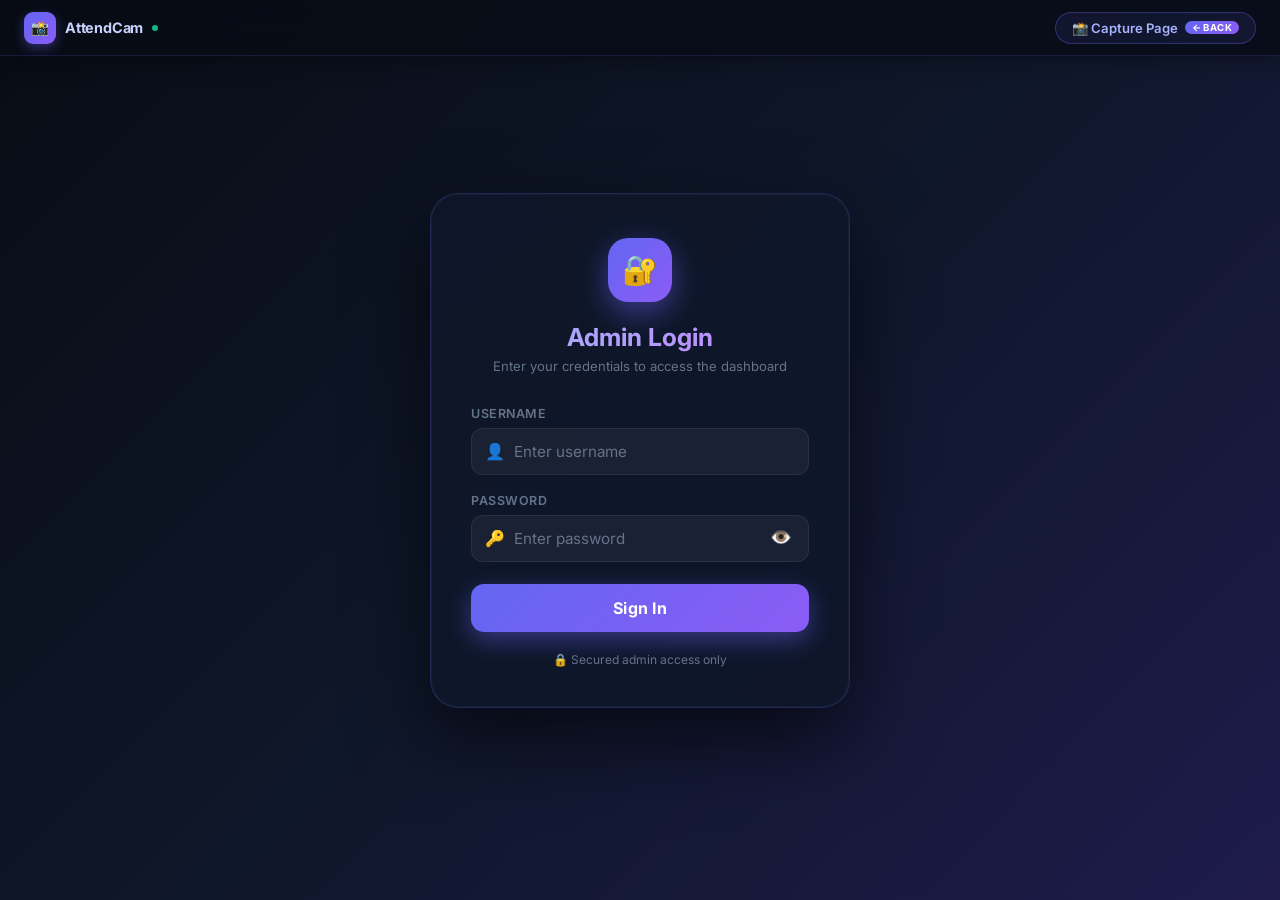
==== admin.html @ cc84cb73 "Add files via upload" ====
<!DOCTYPE html>
<html lang="en">
<head>
  <meta charset="UTF-8" />
  <meta name="viewport" content="width=device-width, initial-scale=1.0" />
  <title>Admin Login — Attendance Dashboard</title>
  <link rel="preconnect" href="https://fonts.googleapis.com" />
  <link rel="preconnect" href="https://fonts.gstatic.com" crossorigin />
  <link href="https://fonts.googleapis.com/css2?family=Inter:wght@300;400;600;700&display=swap" rel="stylesheet" />
  <style>
    /* ─── Tokens ─────────────────────────────────────────────── */
    :root {
      --bg:           #080c14;
      --surface:      rgba(15,23,42,0.90);
      --surface2:     rgba(30,41,59,0.70);
      --border:       rgba(99,102,241,0.22);
      --border2:      rgba(255,255,255,0.07);
      --accent:       #6366f1;
      --accent2:      #8b5cf6;
      --success:      #10b981;
      --error:        #ef4444;
      --text:         #f1f5f9;
      --muted:        #64748b;
      --font:         'Inter', system-ui, sans-serif;
    }

    *, *::before, *::after { margin:0; padding:0; box-sizing:border-box; }

    body {
      font-family: var(--font);
      background: var(--bg);
      color: var(--text);
      min-height: 100vh;
    }

    /* animated blobs */
    body::before, body::after {
      content:'';
      position:fixed;
      border-radius:50%;
      filter:blur(130px);
      opacity:.16;
      animation:drift 14s ease-in-out infinite alternate;
      pointer-events:none;
      z-index:0;
    }
    body::before {
      width:600px;height:600px;
      background:radial-gradient(circle,#6366f1,#8b5cf6);
      top:-150px;left:-120px;
    }
    body::after {
      width:450px;height:450px;
      background:radial-gradient(circle,#06b6d4,#3b82f6);
      bottom:-120px;right:-80px;
      animation-delay:-7s;
    }
    @keyframes drift {
      from{transform:translate(0,0) scale(1);}
      to  {transform:translate(50px,40px) scale(1.1);}
    }

    /* ═══════════════════════════════════════════════════════════
       LOGIN SCREEN
    ═══════════════════════════════════════════════════════════ */
    #loginScreen {
      position:fixed;
      inset:0;
      z-index:100;
      display:flex;
      align-items:center;
      justify-content:center;
      padding:20px;
      background: linear-gradient(135deg,#080c14 0%,#0f172a 50%,#1e1b4b 100%);
    }
    #loginScreen.hidden { display:none; }

    .login-card {
      position:relative;
      z-index:1;
      background:var(--surface);
      backdrop-filter:blur(28px);
      border:1px solid var(--border);
      border-radius:28px;
      padding:44px 40px 40px;
      width:min(92vw,420px);
      box-shadow:0 32px 80px rgba(0,0,0,0.6), 0 0 0 1px rgba(255,255,255,0.04) inset;
      animation:fadeUp .5s ease both;
    }
    @keyframes fadeUp {
      from{opacity:0;transform:translateY(24px);}
      to  {opacity:1;transform:translateY(0);}
    }

    .login-logo {
      width:64px;height:64px;
      background:linear-gradient(135deg,var(--accent),var(--accent2));
      border-radius:20px;
      display:flex;align-items:center;justify-content:center;
      font-size:1.8rem;
      margin:0 auto 20px;
      box-shadow:0 10px 30px rgba(99,102,241,0.5);
    }
    .login-title {
      text-align:center;
      font-size:1.55rem;
      font-weight:700;
      background:linear-gradient(to right,#a5b4fc,#c084fc);
      -webkit-background-clip:text;
      -webkit-text-fill-color:transparent;
      margin-bottom:6px;
    }
    .login-subtitle {
      text-align:center;
      font-size:0.82rem;
      color:var(--muted);
      margin-bottom:32px;
    }

    /* form fields */
    .field {
      display:flex;
      flex-direction:column;
      gap:7px;
      margin-bottom:18px;
    }
    .field label {
      font-size:0.78rem;
      font-weight:600;
      color:var(--muted);
      letter-spacing:.5px;
      text-transform:uppercase;
    }
    .input-wrap {
      position:relative;
    }
    .input-wrap .icon {
      position:absolute;
      left:14px;top:50%;transform:translateY(-50%);
      font-size:1rem;
      pointer-events:none;
    }
    .field input {
      width:100%;
      background:rgba(255,255,255,0.05);
      border:1px solid var(--border2);
      border-radius:12px;
      padding:13px 16px 13px 42px;
      color:var(--text);
      font-family:var(--font);
      font-size:0.95rem;
      outline:none;
      transition:border-color .25s, box-shadow .25s, background .25s;
    }
    .field input:focus {
      border-color:var(--accent);
      background:rgba(99,102,241,0.06);
      box-shadow:0 0 0 3px rgba(99,102,241,0.18);
    }
    .field input::placeholder { color:var(--muted); }

    /* eye toggle */
    .eye-btn {
      position:absolute;
      right:13px;top:50%;transform:translateY(-50%);
      background:none;border:none;cursor:pointer;
      color:var(--muted);font-size:1.1rem;
      padding:4px;transition:color .2s;
      line-height:1;
    }
    .eye-btn:hover { color:var(--text); }

    /* error */
    .login-error {
      background:rgba(239,68,68,.1);
      border:1px solid rgba(239,68,68,.35);
      border-radius:10px;
      padding:10px 14px;
      font-size:0.82rem;
      color:#fca5a5;
      margin-bottom:16px;
      display:none;
      animation:shake .35s ease;
    }
    .login-error.show { display:block; }
    @keyframes shake {
      0%,100%{transform:translateX(0);}
      20%,60%{transform:translateX(-6px);}
      40%,80%{transform:translateX(6px);}
    }

    /* login button */
    .login-btn {
      width:100%;
      padding:14px;
      background:linear-gradient(135deg,var(--accent),var(--accent2));
      border:none;border-radius:13px;
      color:#fff;
      font-family:var(--font);
      font-size:1rem;font-weight:700;
      cursor:pointer;
      letter-spacing:.3px;
      transition:opacity .2s, transform .2s, box-shadow .2s;
      box-shadow:0 8px 24px rgba(99,102,241,0.45);
      margin-top:4px;
      position:relative;
      overflow:hidden;
    }
    .login-btn:hover  { opacity:.9; transform:translateY(-1px); box-shadow:0 12px 32px rgba(99,102,241,0.55); }
    .login-btn:active { transform:translateY(0); }
    .login-btn .btn-shimmer {
      position:absolute;inset:0;
      background:linear-gradient(105deg,transparent 40%,rgba(255,255,255,.18) 50%,transparent 60%);
      transform:translateX(-100%);
      transition:transform .6s ease;
    }
    .login-btn:hover .btn-shimmer { transform:translateX(100%); }

    .login-footer {
      text-align:center;
      margin-top:20px;
      font-size:0.75rem;
      color:var(--muted);
    }

    /* ═══════════════════════════════════════════════════════════
       DASHBOARD
    ═══════════════════════════════════════════════════════════ */
    #dashboardScreen {
      display:none;
      min-height:100vh;
      padding:40px 20px;
      position:relative;
      z-index:1;
    }
    #dashboardScreen.visible { display:block; }

    .container {
      max-width:1200px;
      margin:0 auto;
      display:flex;
      flex-direction:column;
      gap:32px;
    }

    header {
      display:flex;
      justify-content:space-between;
      align-items:center;
      border-bottom:1px solid rgba(255,255,255,0.08);
      padding-bottom:24px;
      flex-wrap:wrap;
      gap:16px;
    }

    .header-left h1 {
      font-size:2rem;
      font-weight:700;
      background:linear-gradient(to right,#a5b4fc,#818cf8,#c084fc);
      -webkit-background-clip:text;
      -webkit-text-fill-color:transparent;
    }
    .header-left p {
      color:var(--muted);
      margin-top:4px;
      font-size:0.88rem;
    }

    .header-actions {
      display:flex;
      align-items:center;
      gap:12px;
      flex-wrap:wrap;
    }

    .stats {
      font-size:0.88rem;
      color:var(--muted);
      background:rgba(30,41,59,0.6);
      padding:8px 16px;
      border-radius:50px;
      border:1px solid var(--border);
    }

    /* user pill */
    .user-pill {
      display:flex;
      align-items:center;
      gap:8px;
      background:rgba(99,102,241,0.12);
      border:1px solid rgba(99,102,241,0.3);
      border-radius:50px;
      padding:6px 14px 6px 8px;
      font-size:0.85rem;
      font-weight:600;
      color:#a5b4fc;
    }
    .user-avatar {
      width:28px;height:28px;
      background:linear-gradient(135deg,var(--accent),var(--accent2));
      border-radius:50%;
      display:flex;align-items:center;justify-content:center;
      font-size:.8rem;font-weight:700;color:#fff;
    }

    .action-btn {
      padding:9px 18px;
      background:linear-gradient(135deg,var(--accent) 0%,#4f46e5 100%);
      border:none;border-radius:10px;
      color:#fff;font-family:var(--font);
      font-size:0.88rem;font-weight:600;
      cursor:pointer;
      transition:all .2s ease;
      box-shadow:0 4px 12px rgba(99,102,241,0.35);
    }
    .action-btn:hover { transform:translateY(-1px); box-shadow:0 6px 18px rgba(99,102,241,0.5); }

    .logout-btn {
      padding:9px 18px;
      background:rgba(239,68,68,.12);
      border:1px solid rgba(239,68,68,.3);
      border-radius:10px;
      color:#fca5a5;font-family:var(--font);
      font-size:0.88rem;font-weight:600;
      cursor:pointer;
      transition:all .2s ease;
    }
    .logout-btn:hover { background:rgba(239,68,68,.22); transform:translateY(-1px); }

    /* Grid */
    .records-grid {
      display:grid;
      grid-template-columns:repeat(auto-fill,minmax(300px,1fr));
      gap:24px;
    }

    .record-card {
      background:var(--surface2);
      backdrop-filter:blur(12px);
      border:1px solid var(--border);
      border-radius:18px;
      overflow:hidden;
      display:flex;flex-direction:column;
      transition:transform .3s ease, box-shadow .3s ease;
      box-shadow:0 10px 25px rgba(0,0,0,0.25);
      animation:fadeUp .4s ease both;
    }
    .record-card:hover {
      transform:translateY(-5px);
      box-shadow:0 18px 40px rgba(99,102,241,0.18);
    }

    .img-container {
      position:relative;
      width:100%;
      aspect-ratio:4/3;
      background:#090d16;
      overflow:hidden;
    }
    .record-img {
      width:100%;height:100%;
      object-fit:cover;
      transition:transform .4s ease;
    }
    .record-card:hover .record-img { transform:scale(1.04); }

    .img-badge {
      position:absolute;top:10px;right:10px;
      background:rgba(10,15,26,0.85);
      border:1px solid rgba(255,255,255,0.1);
      padding:3px 8px;border-radius:6px;
      font-size:0.72rem;color:var(--muted);
      backdrop-filter:blur(6px);
    }

    .card-content {
      padding:18px 20px 20px;
      display:flex;flex-direction:column;gap:10px;
    }

    .student-name {
      font-size:1.15rem;font-weight:700;
      color:var(--text);
    }

    .detail-row {
      display:flex;justify-content:space-between;
      font-size:0.83rem;
      border-bottom:1px solid rgba(255,255,255,0.05);
      padding-bottom:8px;
    }
    .detail-row:last-child { border-bottom:none; padding-bottom:0; }
    .detail-label { color:var(--muted); }
    .detail-value { color:var(--text); text-align:right; }

    /* States */
    .loading-state, .empty-state {
      grid-column:1/-1;
      text-align:center;
      padding:80px 40px;
      background:var(--surface2);
      border-radius:18px;
      border:1px dashed var(--border);
      display:flex;flex-direction:column;
      align-items:center;gap:16px;
    }
    .spinner {
      border:4px solid rgba(255,255,255,0.1);
      width:40px;height:40px;border-radius:50%;
      border-left-color:var(--accent);
      animation:spin 1s linear infinite;
    }
    @keyframes spin {
      0%{transform:rotate(0deg);}
      100%{transform:rotate(360deg);}
    }

    /* ─── Shared Navbar ─────────────────────────────────── */
    .topbar {
      position: fixed;
      top: 0; left: 0; right: 0;
      z-index: 999;
      height: 56px;
      display: flex;
      align-items: center;
      justify-content: space-between;
      padding: 0 24px;
      background: rgba(8,12,20,0.80);
      backdrop-filter: blur(20px);
      -webkit-backdrop-filter: blur(20px);
      border-bottom: 1px solid rgba(99,102,241,0.18);
      box-shadow: 0 2px 24px rgba(0,0,0,0.4);
      animation: slideDown .4s ease both;
    }
    @keyframes slideDown {
      from{opacity:0;transform:translateY(-100%);}
      to  {opacity:1;transform:translateY(0);}
    }
    .topbar-brand {
      display: flex;
      align-items: center;
      gap: 9px;
      text-decoration: none;
    }
    .brand-icon {
      width: 32px; height: 32px;
      background: linear-gradient(135deg,var(--accent),var(--accent2));
      border-radius: 9px;
      display: flex; align-items: center; justify-content: center;
      font-size: .9rem;
      box-shadow: 0 4px 12px rgba(99,102,241,0.4);
    }
    .brand-name {
      font-size: .9rem;
      font-weight: 700;
      color: #c7d2fe;
      letter-spacing: -.2px;
    }
    .brand-dot {
      width: 6px; height: 6px;
      background: var(--success);
      border-radius: 50%;
      animation: pulseDot 1.8s ease-in-out infinite;
    }
    @keyframes pulseDot {
      0%,100%{opacity:1;transform:scale(1);}
      50%     {opacity:.35;transform:scale(.6);}
    }
    .topbar-nav-btn {
      display: flex;
      align-items: center;
      gap: 7px;
      padding: 7px 16px;
      background: rgba(99,102,241,0.10);
      border: 1px solid rgba(99,102,241,0.36);
      border-radius: 50px;
      color: #a5b4fc;
      font-family: var(--font);
      font-size: .82rem;
      font-weight: 600;
      text-decoration: none;
      transition: background .22s, border-color .22s, transform .18s, box-shadow .22s;
      white-space: nowrap;
    }
    .topbar-nav-btn:hover {
      background: rgba(99,102,241,0.24);
      border-color: rgba(99,102,241,0.60);
      transform: translateY(-1px);
      box-shadow: 0 4px 16px rgba(99,102,241,0.28);
      color: #e0e7ff;
    }
    .topbar-nav-btn:active { transform:translateY(0); }
    .nav-badge {
      background: linear-gradient(135deg,var(--accent),var(--accent2));
      color: #fff;
      font-size: .6rem;
      font-weight: 700;
      padding: 1px 7px;
      border-radius: 20px;
      letter-spacing: .4px;
      text-transform: uppercase;
    }
  </style>
</head>
<body>

<!-- ─── SHARED NAVBAR ─────────────────────────────────────── -->
<nav class="topbar">
  <a href="/capture" class="topbar-brand">
    <div class="brand-icon">📸</div>
    <span class="brand-name">AttendCam</span>
    <div class="brand-dot"></div>
  </a>
  <a href="/capture" class="topbar-nav-btn" id="captureNavBtn">
    <span>📸 Capture Page</span>
    <span class="nav-badge">← Back</span>
  </a>
</nav>

<!-- ═══ LOGIN SCREEN ═══════════════════════════════════════════ -->
<div id="loginScreen">
  <div class="login-card">
    <div class="login-logo">🔐</div>
    <h1 class="login-title">Admin Login</h1>
    <p class="login-subtitle">Enter your credentials to access the dashboard</p>

    <div class="login-error" id="loginError">❌ Incorrect username or password.</div>

    <div class="field">
      <label>Username</label>
      <div class="input-wrap">
        <span class="icon">👤</span>
        <input type="text" id="usernameInput" placeholder="Enter username" autocomplete="username" />
      </div>
    </div>

    <div class="field">
      <label>Password</label>
      <div class="input-wrap">
        <span class="icon">🔑</span>
        <input type="password" id="passwordInput" placeholder="Enter password" autocomplete="current-password" />
        <button class="eye-btn" id="eyeBtn" type="button" title="Show/hide password">👁️</button>
      </div>
    </div>

    <button class="login-btn" id="loginBtn">
      <span class="btn-shimmer"></span>
      Sign In
    </button>

    <p class="login-footer">🔒 Secured admin access only</p>
  </div>
</div>

<!-- ═══ DASHBOARD SCREEN ════════════════════════════════════════ -->
<div id="dashboardScreen">
  <div class="container">
    <header>
      <div class="header-left">
        <h1>📸 Attendance Logs</h1>
        <p>Real-time auto-capture monitoring panel</p>
      </div>
      <div class="header-actions">
        <div class="user-pill">
          <div class="user-avatar" id="userAvatar">S</div>
          <span id="userLabel">saqib</span>
        </div>
        <div id="recordCount" class="stats">Loading...</div>
        <button class="action-btn" id="refreshBtn">🔄 Refresh</button>
        <button class="logout-btn" id="logoutBtn">⎋ Logout</button>
      </div>
    </header>

    <main class="records-grid" id="recordsGrid">
      <div class="loading-state">
        <div class="spinner"></div>
        <p>Loading attendance logs…</p>
      </div>
    </main>
  </div>
</div>

<script>
  /* ── Credentials ─────────────────────────────────────────── */
  const VALID_USER = "saqib";
  const VALID_PASS = "saqib123";
  const SESSION_KEY = "admin_logged_in";

  /* ── API ─────────────────────────────────────────────────── */
  const API_URL = "http://127.0.0.1:8000/attendance";

  /* ── Elements ────────────────────────────────────────────── */
  const loginScreen     = document.getElementById("loginScreen");
  const dashboardScreen = document.getElementById("dashboardScreen");
  const usernameInput   = document.getElementById("usernameInput");
  const passwordInput   = document.getElementById("passwordInput");
  const loginBtn        = document.getElementById("loginBtn");
  const loginError      = document.getElementById("loginError");
  const eyeBtn          = document.getElementById("eyeBtn");
  const refreshBtn      = document.getElementById("refreshBtn");
  const logoutBtn       = document.getElementById("logoutBtn");
  const grid            = document.getElementById("recordsGrid");
  const countDiv        = document.getElementById("recordCount");

  /* ── Auth ────────────────────────────────────────────────── */
  function showDashboard() {
    loginScreen.classList.add("hidden");
    dashboardScreen.classList.add("visible");
    loadRecords();
  }

  function showLogin() {
    dashboardScreen.classList.remove("visible");
    loginScreen.classList.remove("hidden");
    usernameInput.value = "";
    passwordInput.value = "";
    loginError.classList.remove("show");
  }

  function doLogin() {
    const user = usernameInput.value.trim();
    const pass = passwordInput.value;

    if (user === VALID_USER && pass === VALID_PASS) {
      sessionStorage.setItem(SESSION_KEY, "1");
      loginError.classList.remove("show");
      showDashboard();
    } else {
      loginError.classList.remove("show");
      // force re-trigger animation
      void loginError.offsetWidth;
      loginError.classList.add("show");
      passwordInput.value = "";
      passwordInput.focus();
    }
  }

  // Enter key submits
  [usernameInput, passwordInput].forEach(el => {
    el.addEventListener("keydown", e => { if (e.key === "Enter") doLogin(); });
  });
  loginBtn.addEventListener("click", doLogin);

  // Eye toggle
  eyeBtn.addEventListener("click", () => {
    const isPass = passwordInput.type === "password";
    passwordInput.type = isPass ? "text" : "password";
    eyeBtn.textContent = isPass ? "🙈" : "👁️";
  });

  // Logout
  logoutBtn.addEventListener("click", () => {
    sessionStorage.removeItem(SESSION_KEY);
    showLogin();
  });

  // On load — check session
  if (sessionStorage.getItem(SESSION_KEY) === "1") {
    showDashboard();
  }
  // else login screen is already visible by default

  /* ── Load Records ────────────────────────────────────────── */
  async function loadRecords() {
    grid.innerHTML = `
      <div class="loading-state">
        <div class="spinner"></div>
        <p>Fetching records…</p>
      </div>
    `;
    countDiv.textContent = "Updating…";

    try {
      const response = await fetch(API_URL);
      if (!response.ok) throw new Error("Failed to fetch records.");
      const records = await response.json();

      countDiv.textContent = `${records.length} Total Log${records.length !== 1 ? "s" : ""}`;

      if (records.length === 0) {
        grid.innerHTML = `
          <div class="empty-state">
            <h2 style="color:var(--muted)">No Records Yet</h2>
            <p style="color:var(--muted)">Open the capture page to record the first entry.</p>
          </div>
        `;
        return;
      }

      grid.innerHTML = records.map((record, idx) => {
        const date     = new Date(record.timestamp).toLocaleString();
        const photoSrc = `data:image/jpeg;base64,${record.photo_base64}`;
        const sizeStr  = record.photo_size_kb ? `${record.photo_size_kb} KB` : "N/A";
        return `
          <div class="record-card" style="animation-delay:${idx * 0.05}s">
            <div class="img-container">
              <img class="record-img" src="${photoSrc}" alt="Photo of ${record.name}" loading="lazy" />
              <div class="img-badge">${sizeStr}</div>
            </div>
            <div class="card-content">
              <div class="student-name">👤 ${record.name}</div>
              <div class="detail-row">
                <span class="detail-label">📅 Captured At</span>
                <span class="detail-value">${date}</span>
              </div>
            </div>
          </div>
        `;
      }).join("");

    } catch (err) {
      grid.innerHTML = `
        <div class="empty-state" style="border-color:var(--error)">
          <h2 style="color:var(--error)">⚠️ Error Loading Logs</h2>
          <p style="color:var(--muted)">Could not connect to the backend. Make sure the server is running.</p>
        </div>
      `;
      countDiv.textContent = "Error";
    }
  }

  refreshBtn.addEventListener("click", loadRecords);
</script>
</body>
</html>
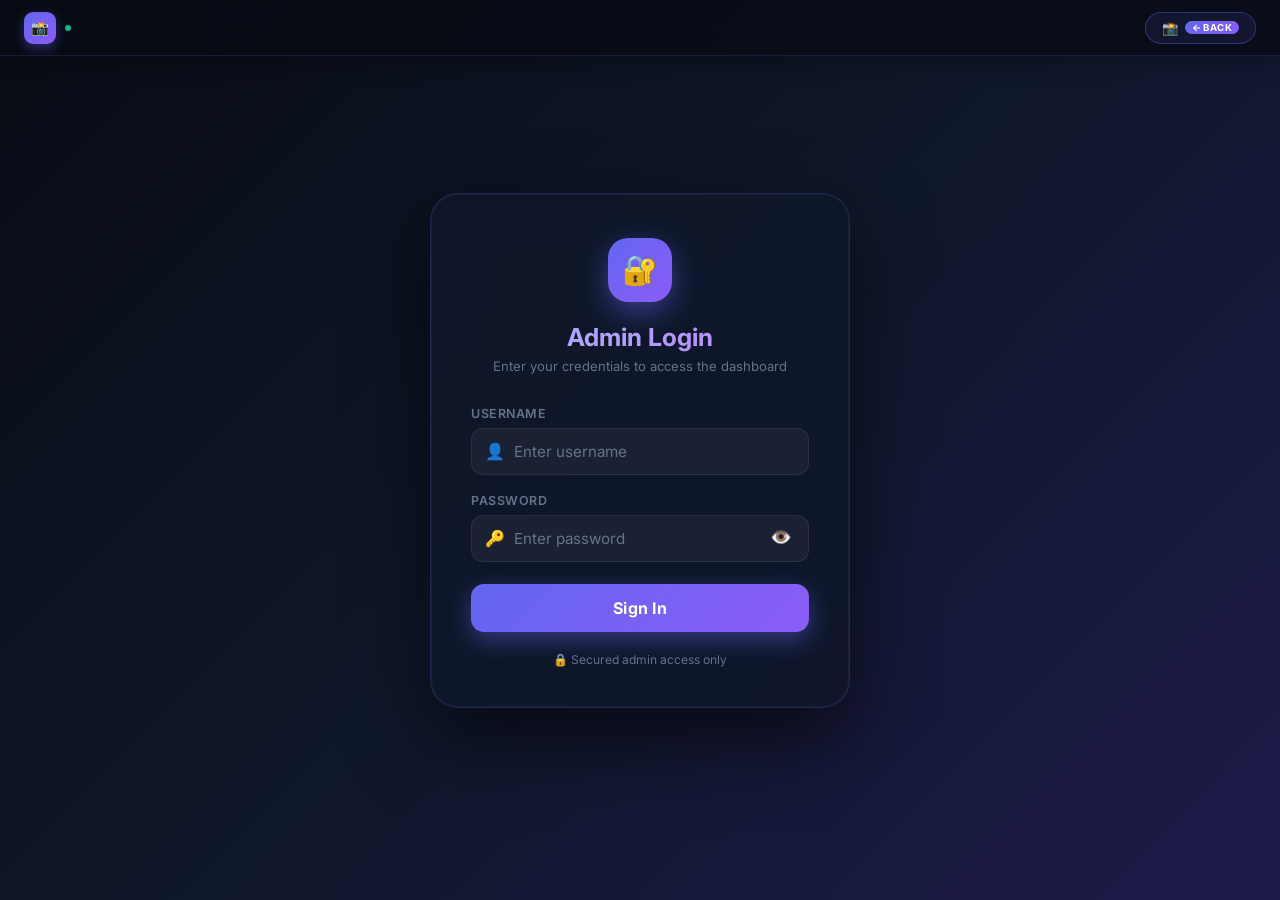
==== commit 631bccab: "Add files via upload" ====
--- a/admin.html
+++ b/admin.html
@@ -500,6 +500,28 @@
       letter-spacing: .4px;
       text-transform: uppercase;
     }
+    .delete-btn {
+      position: absolute;
+      top: 12px;
+      right: 12px;
+      background: rgba(239, 68, 68, 0.85);
+      color: #fff;
+      border: none;
+      border-radius: 50%;
+      width: 32px;
+      height: 32px;
+      cursor: pointer;
+      display: flex;
+      align-items: center;
+      justify-content: center;
+      box-shadow: 0 4px 12px rgba(0,0,0,0.3);
+      transition: transform 0.2s, background 0.2s;
+      font-size: 1rem;
+    }
+    .delete-btn:hover {
+      transform: scale(1.1);
+      background: var(--error);
+    }
   </style>
 </head>
 <body>
@@ -508,11 +530,11 @@
 <nav class="topbar">
   <a href="/capture" class="topbar-brand">
     <div class="brand-icon">📸</div>
-    <span class="brand-name">AttendCam</span>
+  
     <div class="brand-dot"></div>
   </a>
   <a href="/capture" class="topbar-nav-btn" id="captureNavBtn">
-    <span>📸 Capture Page</span>
+    <span>📸 </span>
     <span class="nav-badge">← Back</span>
   </a>
 </nav>
@@ -557,8 +579,7 @@
   <div class="container">
     <header>
       <div class="header-left">
-        <h1>📸 Attendance Logs</h1>
-        <p>Real-time auto-capture monitoring panel</p>
+        
       </div>
       <div class="header-actions">
         <div class="user-pill">
@@ -587,7 +608,7 @@
   const SESSION_KEY = "admin_logged_in";
 
   /* ── API ─────────────────────────────────────────────────── */
-  const API_URL = "http://127.0.0.1:8000/attendance";
+  const API_URL = "/attendance";
 
   /* ── Elements ────────────────────────────────────────────── */
   const loginScreen     = document.getElementById("loginScreen");
@@ -696,6 +717,7 @@
             <div class="img-container">
               <img class="record-img" src="${photoSrc}" alt="Photo of ${record.name}" loading="lazy" />
               <div class="img-badge">${sizeStr}</div>
+              <button class="delete-btn" onclick="deleteRecord('${record._id}')" title="Delete Record">🗑️</button>
             </div>
             <div class="card-content">
               <div class="student-name">👤 ${record.name}</div>
@@ -719,6 +741,17 @@
     }
   }
 
+  async function deleteRecord(id) {
+    if (!confirm("Are you sure you want to delete this record?")) return;
+    try {
+      const response = await fetch(`${API_URL}/${id}`, { method: 'DELETE' });
+      if (!response.ok) throw new Error("Failed to delete record");
+      loadRecords(); // Refresh the grid
+    } catch (err) {
+      alert("Error deleting record: " + err.message);
+    }
+  }
+
   refreshBtn.addEventListener("click", loadRecords);
 </script>
 </body>
